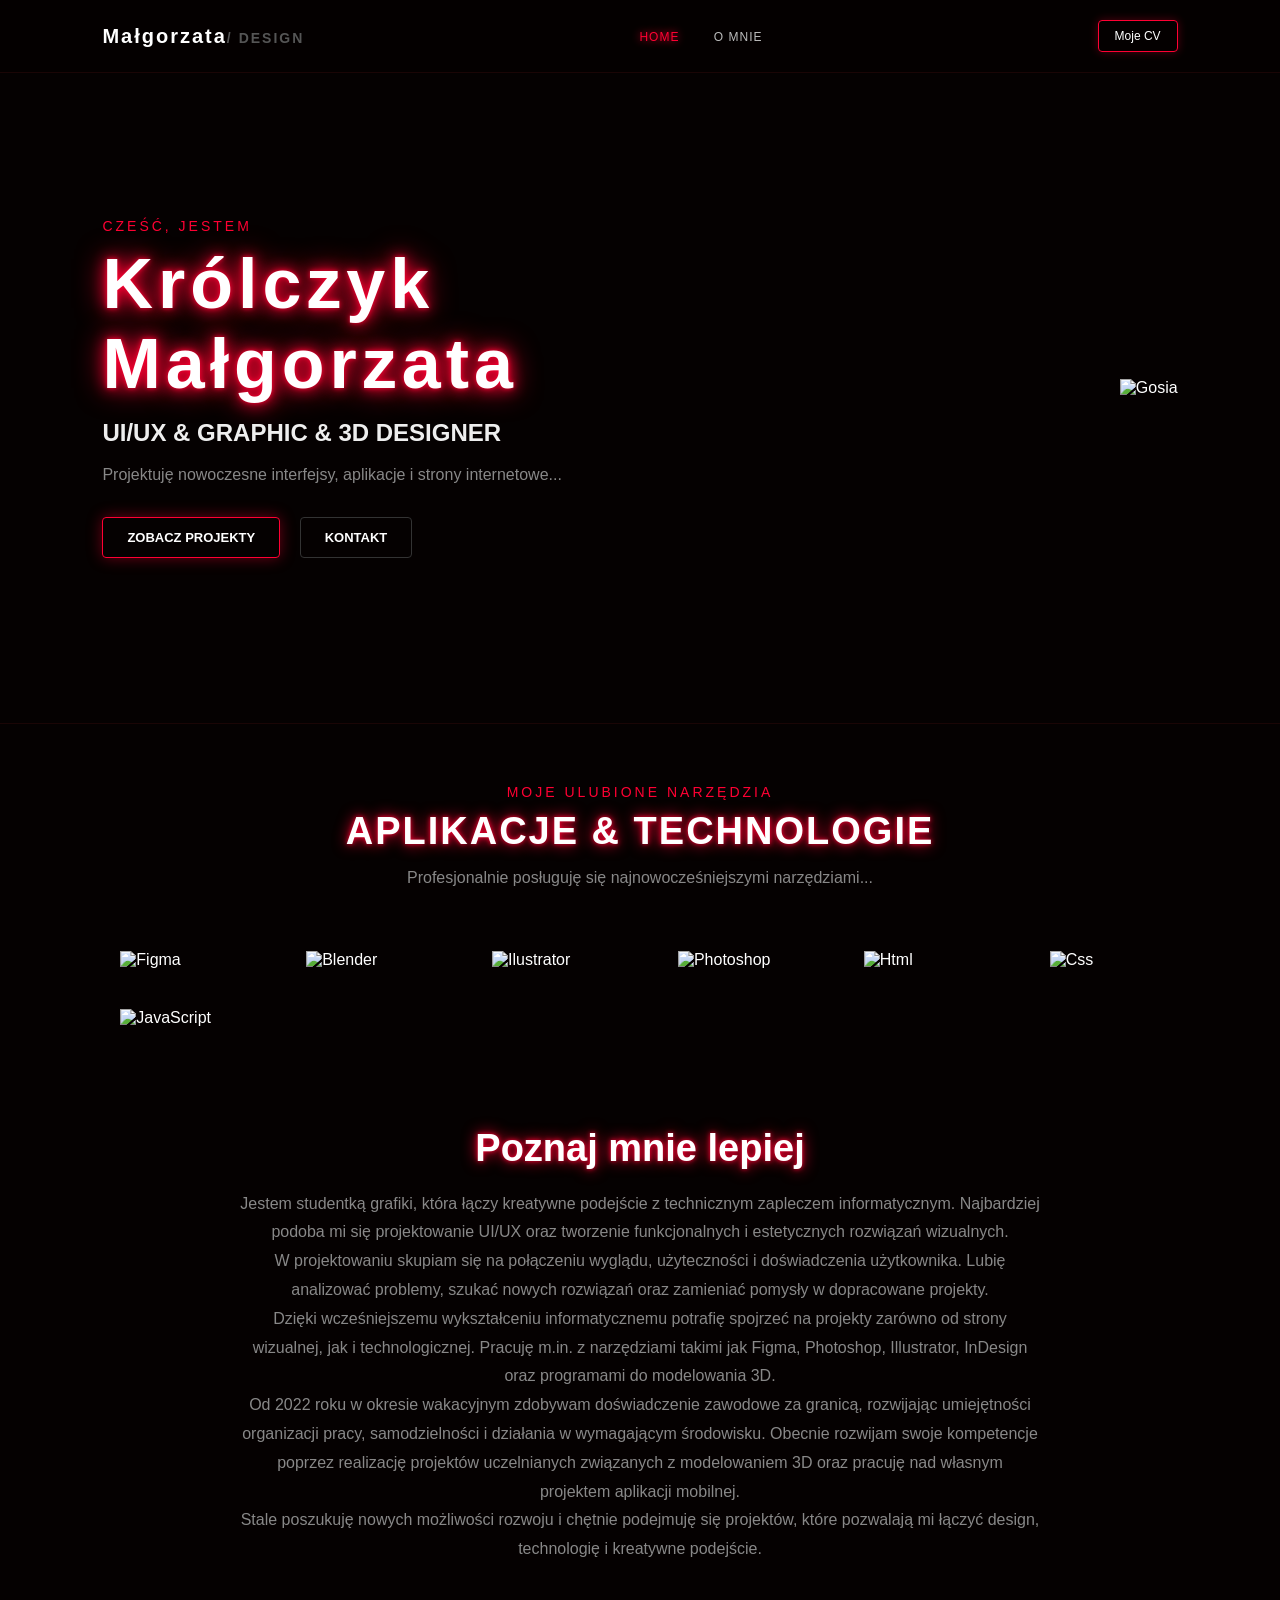
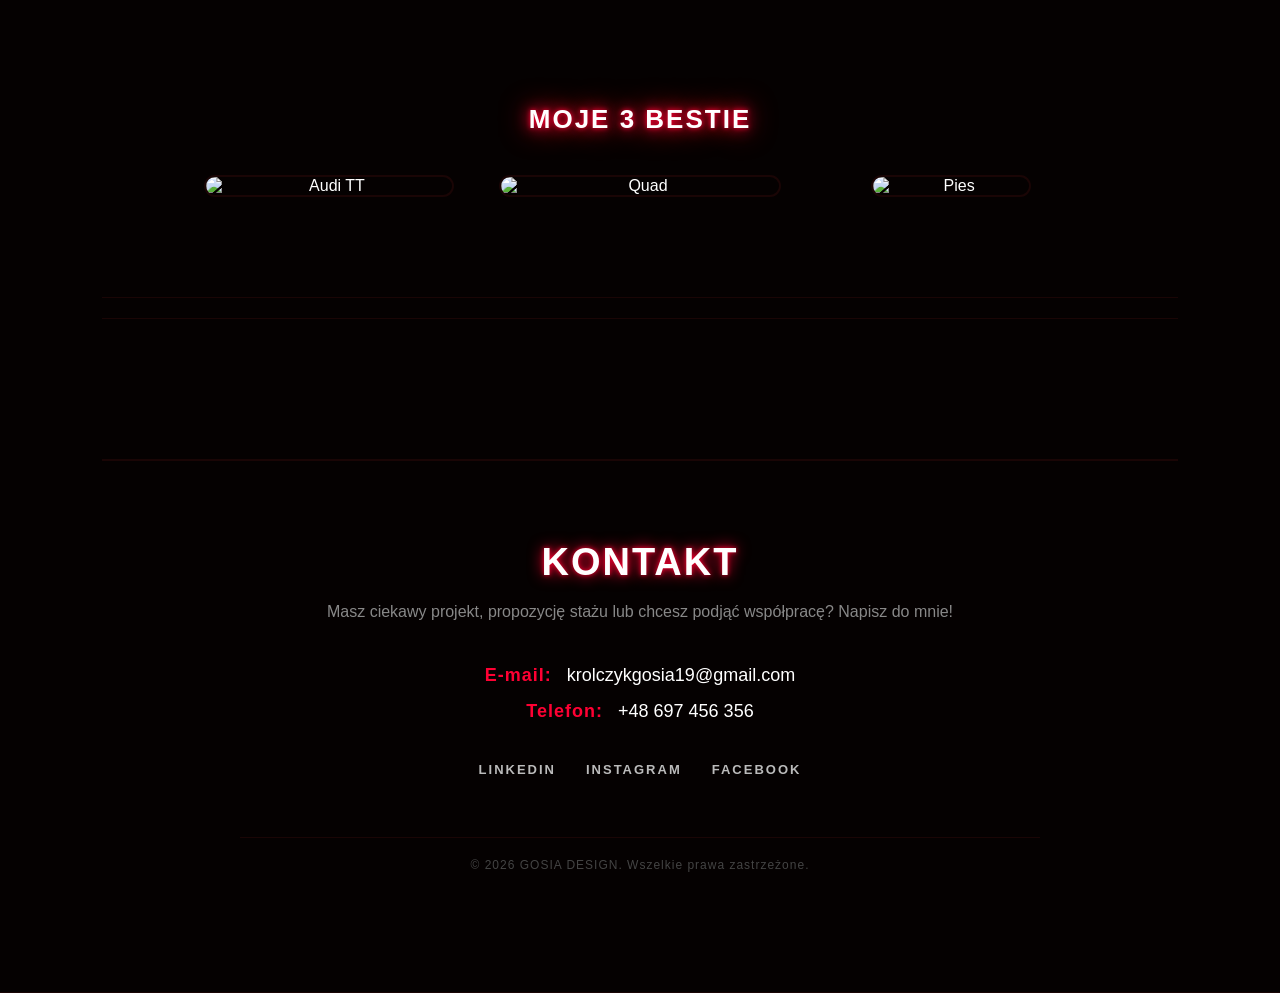
==== index.html @ f05f7790 "Add files via upload" ====
<!DOCTYPE html>
<html lang="pl">
<head>
    <meta charset="UTF-8">
    <meta name="viewport" content="width=device-width, initial-scale=1.0">
    <title>Małgorzata / DESIGN - Portfolio</title>
    <link rel="stylesheet" href="style.css">
</head>
</body>
<body>

    <nav class="navbar">
        <div class="logo">Małgorzata<span>/ DESIGN</span></div>
        <div class="nav-links">
            <a href="#home" class="active">HOME</a>
            <a href="#o-mnie">O MNIE</a>
        </div>
        <a href="MKrolczyk_CV.pdf" class="btn-cv">Moje CV</a>
    </nav>

    <header id="home" class="hero">
        <div class="hero-text">
            <p class="greeting">CZEŚĆ, JESTEM</p>
            <h1 class="neon-text">Królczyk Małgorzata</h1>
            <h2>UI/UX & GRAPHIC & 3D DESIGNER</h2>
            <p class="description">Projektuję nowoczesne interfejsy, aplikacje i strony internetowe...</p>
            <div class="hero-btns">
              <a href="projekty.html" class="btn-primary">ZOBACZ PROJEKTY</a>
                <a href="#kontakt" class="btn-secondary">KONTAKT</a>
            </div>
        </div>
        <div class="hero-image-container">
  
        <img src="ja.jpg" alt="Gosia" class="hero-avatar">
    </div>
</div>
    </header>
<section id="narzedzia" class="skills-section">
    <div class="skills-container">
        <div class="skills-header">
            <p class="skills-label">MOJE ULUBIONE NARZĘDZIA</p>
            <h2 class="skills-title">APLIKACJE & TECHNOLOGIE</h2>
            <p class="skills-description">Profesjonalnie posługuję się najnowocześniejszymi narzędziami...</p>
        </div>
        <div class="skills-grid">
        <img src="figma.png" alt="Figma">
        <img src="blender.png" alt="Blender">
        <img src="illustrator.png" alt="Ilustrator">
        <img src="photoshop.png" alt="Photoshop">
        <img src="html.png" alt="Html">
        <img src="css.png" alt="Css">
        <img src="java.png" alt="JavaScript">
        </div>
    </div>
</header>

<section id="o-mnie" class="about-section">
    <div class="about-container">
        <h2>Poznaj mnie lepiej</h2>
        <div class="about-text">
            <p>Jestem studentką grafiki, która łączy kreatywne podejście z technicznym zapleczem informatycznym. Najbardziej podoba mi się projektowanie UI/UX oraz tworzenie funkcjonalnych i estetycznych rozwiązań wizualnych.</p>
            
            <p>W projektowaniu skupiam się na połączeniu wyglądu, użyteczności i doświadczenia użytkownika. Lubię analizować problemy, szukać nowych rozwiązań oraz zamieniać pomysły w dopracowane projekty.</p>
            
            <p>Dzięki wcześniejszemu wykształceniu informatycznemu potrafię spojrzeć na projekty zarówno od strony wizualnej, jak i technologicznej. Pracuję m.in. z narzędziami takimi jak Figma, Photoshop, Illustrator, InDesign oraz programami do modelowania 3D.</p>
            
            <p>Od 2022 roku w okresie wakacyjnym zdobywam doświadczenie zawodowe za granicą, rozwijając umiejętności organizacji pracy, samodzielności i działania w wymagającym środowisku. Obecnie rozwijam swoje kompetencje poprzez realizację projektów uczelnianych związanych z modelowaniem 3D oraz pracuję nad własnym projektem aplikacji mobilnej.</p>
            
            <p>Stale poszukuję nowych możliwości rozwoju i chętnie podejmuję się projektów, które pozwalają mi łączyć design, technologię i kreatywne podejście.</p>
        </div>
        <div class="about-gallery-section">
            <h3 class="gallery-title">Moje 3 bestie </h3>
           <div class="gallery-grid">
    <div class="gallery-item item-tt"><img src="tt.jpg" alt="Audi TT"></div>
    <div class="gallery-item item-quad"><img src="quad.jpg" alt="Quad"></div>
    <div class="gallery-item item-kot"><img src="pies.png" alt="Pies"></div>
</div>
        </div>
    </div>
</section>

    <section id="narzedzia" class="skills-section">
</section>
<footer id="kontakt" class="contact-section">
        <div class="contact-container">
            <h2 class="contact-title">KONTAKT</h2>
            <p class="contact-subtitle">Masz ciekawy projekt, propozycję stażu lub chcesz podjąć współpracę? Napisz do mnie!</p>
            
            <div class="contact-info">
                <div class="contact-item">
                    <span class="contact-label">E-mail:</span>
                    <a href="mailto:krolczykgosia19@gmail.com" class="contact-link">krolczykgosia19@gmail.com</a>
                </div>
                <div class="contact-item">
                    <span class="contact-label">Telefon:</span>
                    <a href="tel:+48687456356" class="contact-link">+48 697 456 356</a>
                </div>
            </div>

            <div class="contact-socials">
                <a href="https://www.linkedin.com/in/małgorzata-królczyk-ab52612a2/" target="_blank">LINKEDIN</a>
                <a href="https://www.instagram.com/gosia_krl/" target="_blank">INSTAGRAM</a>
                <a href="https://www.facebook.com/profile.php?id=100094417654648&locale=pl_PL" target="_blank">FACEBOOK</a>
            </div>
            
            <p class="copyright">&copy; 2026 GOSIA DESIGN. Wszelkie prawa zastrzeżone.</p>
        </div>
    </footer>
</body>
</html>
---- style.css ----
* {
    margin: 0;
    padding: 0;
    box-sizing: border-box;
    font-family: 'Segoe UI', Tahoma, Geneva, Verdana, sans-serif;
}
html {
    scroll-behavior: smooth;
}
body {
    background-color: #050101; 
    color: #ffffff;
    overflow-x: hidden;
}

.navbar {
    display: flex;
    justify-content: space-between;
    align-items: center;
    padding: 20px 8%;
    background-color: rgba(5, 1, 1, 0.95);
    border-bottom: 1px solid #1a0505;
}

.logo {
    font-weight: bold;
    font-size: 20px;
    letter-spacing: 2px;
}

.logo span {
    color: #555;
    font-size: 14px;
}

.nav-links a {
    color: #bbb;
    text-decoration: none;
    margin: 0 15px;
    font-size: 12px;
    letter-spacing: 1px;
    transition: 0.3s;
}

.nav-links a:hover, .nav-links a.active {
    color: #ff0033;
    text-shadow: 0 0 8px #ff0033;
}

.btn-cv {
    border: 1px solid #ff0033;
    color: #fff;
    text-decoration: none;
    padding: 8px 16px;
    font-size: 12px;
    border-radius: 4px;
    box-shadow: 0 0 10px rgba(255, 0, 51, 0.3);
    transition: 0.3s;
}

.btn-cv:hover {
    background: #ff0033;
    box-shadow: 0 0 20px #ff0033;
}

.hero {
    display: flex;
    justify-content: space-between;
    align-items: center;
    padding: 100px 8%;
    min-height: 70vh;
}

.hero-text {
    max-width: 50%;
}

.greeting {
    color: #ff0033;
    font-size: 14px;
    letter-spacing: 3px;
    margin-bottom: 10px;
}

.neon-text {
    font-size: 70px;
    color: #fff;
    letter-spacing: 5px;
    text-shadow: 
        0 0 5px #ff0033,
        0 0 15px #ff0033,
        0 0 30px #ff0033;
}

.hero h2 {
    font-size: 24px;
    margin: 15px 0;
    color: #eee;
}

.description {
    color: #888;
    line-height: 1.6;
    margin-bottom: 30px;
}

.hero-btns a {
    text-decoration: none;
    padding: 12px 24px;
    font-size: 13px;
    font-weight: bold;
    border-radius: 4px;
    display: inline-block;
    margin-right: 15px;
    transition: 0.3s;
}

.btn-primary {
    border: 1px solid #ff0033;
    color: #fff;
    box-shadow: 0 0 15px rgba(255, 0, 51, 0.4);
}

.btn-primary:hover {
    background: #ff0033;
    box-shadow: 0 0 25px #ff0033;
}

.btn-secondary {
    border: 1px solid #333;
    color: #fff;
}

.btn-secondary:hover {
    border-color: #ff0033;
    box-shadow: 0 0 15px rgba(255, 0, 51, 0.3);
}

.hero-image-container {
    position: relative;
}
.neon-circle {
    width: 380px;
    height: 380px;
    border-radius: 50%;
    border: 2px solid #ff0033;
    box-shadow: 
        0 0 20px #ff0033,
        inset 0 0 20px #ff0033;
    display: flex;
    justify-content: center;
    align-items: center;
    overflow: hidden;
    background: radial-gradient(circle, #550011 0%, #1a0206 100%); 
}
.hero-avatar {
    width: 100%;
    height: 100%;
    object-fit: cover;
    display: block;
}


.placeholder-avatar {
    width: 100%;
    height: 100%;
    background: linear-gradient(45deg, #110303, #330007);
}
.skills-section {
    padding: 60px 8% 80px; /* Zmniejszono górny odstęp ze 180px do 60px */
    background-color: #050101;
    border-top: 1px solid #1a0505;
    border-bottom: 1px solid #1a0505;
    margin-top: 20px;       /* Zmniejszono margines z 40px do 20px */
}


.skills-container {
    max-width: 1200px;
    margin: 0 auto;
}

/* Nagłówek sekcji */
.skills-header {
    text-align: center;
    margin-bottom: 60px;
}

.skills-label {
    color: #ff0033;
    font-size: 14px;
    letter-spacing: 3px;
    margin-bottom: 10px;
    text-transform: uppercase;
}

.skills-title {
    font-size: 38px;
    color: #fff;
    letter-spacing: 2px;
    margin-bottom: 12px;
    text-shadow: 
        0 0 5px #ff0033,
        0 0 15px #ff0033;
}

.skills-description {
    color: #888;
    font-size: 16px;
    line-height: 1.6;
    max-width: 600px;
    margin: 0 auto;
}

/* Siatka ikon */
.skills-grid {
    display: grid;
    grid-template-columns: repeat(auto-fit, minmax(140px, 1fr));
    gap: 40px;
    justify-items: center;
}

/* Pojedyncza ikona */
.skill-item {
    display: flex;
    flex-direction: column;
    align-items: center;
    transition: all 0.3s ease;
    cursor: pointer;
}

.skill-item:hover {
    transform: translateY(-10px);
}

/* Kontener ikony */
.skill-icon {
    width: 95px;
    height: 95px;
    background-color: #0a0202;
    border: 2px solid #1a0505;
    border-radius: 12px;
    display: flex;
    justify-content: center;
    align-items: center;
    margin-bottom: 15px;
    transition: all 0.3s ease;
    position: relative;
    overflow: hidden;
}

.skill-icon::before {
    content: '';
    position: absolute;
    top: 0;
    left: 0;
    right: 0;
    bottom: 0;
    background: radial-gradient(circle, rgba(255, 0, 51, 0.1) 0%, transparent 70%);
    opacity: 0;
    transition: opacity 0.3s ease;
}

.skill-item:hover .skill-icon {
    border-color: #ff0033;
    box-shadow: 
        0 0 15px rgba(255, 0, 51, 0.4),
        inset 0 0 15px rgba(255, 0, 51, 0.1);
    background-color: #110303;
}

.skill-item:hover .skill-icon::before {
    opacity: 1;
}

/* Obrazy ikon */
.skill-icon img {
    width: 60px;
    height: 60px;
    object-fit: contain;
    filter: drop-shadow(0 0 8px rgba(255, 0, 51, 0.3));
    transition: all 0.3s ease;
    z-index: 1;
}

.skill-item:hover .skill-icon img {
    filter: drop-shadow(0 0 15px rgba(255, 0, 51, 0.8));
    transform: scale(1.1);
}

/* Nazwa narzędzia */
.skill-name {
    color: #bbb;
    font-size: 13px;
    letter-spacing: 1px;
    text-transform: uppercase;
    text-align: center;
    transition: all 0.3s ease;
}

.skill-item:hover .skill-name {
    color: #ff0033;
    text-shadow: 0 0 8px #ff0033;
}

/* Responsywność */
@media (max-width: 1024px) {
    .skills-grid {
        grid-template-columns: repeat(auto-fit, minmax(120px, 1fr));
        gap: 30px;
    }

    .skills-title {
        font-size: 36px;
    }
}

@media (max-width: 768px) {
    .skills-section {
        padding: 60px 5%;
    }

    .skills-grid {
        grid-template-columns: repeat(auto-fit, minmax(100px, 1fr));
        gap: 25px;
    }

    .skill-icon {
        width: 100px;
        height: 100px;
    }

    .skill-icon img {
        width: 65px;
        height: 65px;
    }

    .skills-title {
        font-size: 28px;
    }

    .skills-description {
        font-size: 14px;
    }
}

@media (max-width: 480px) {
    .skills-section {
        padding: 40px 4%;
    }

    .skills-grid {
        grid-template-columns: repeat(auto-fit, minmax(85px, 1fr));
        gap: 20px;
    }

    .skill-icon {
        width: 85px;
        height: 85px;
    }

    .skill-icon img {
        width: 55px;
        height: 55px;
    }

    .skills-title {
        font-size: 22px;
    }

    .skill-name {
        font-size: 11px;
    }
}
.skills-grid img {
    width: 110px;
    height: auto;
    transition: 0.3s;
}

.skills-grid img:hover {
    transform: scale(1.05);
}
.about-section {
    padding: 100px 8%;
    background-color: #050101;
    text-align: center;
    border-bottom: 1px solid #1a0505;
}

.about-section h2 {
    font-size: 38px;
    color: #fff;
    margin-bottom: 20px;
    text-shadow: 0 0 5px #ff0033, 0 0 15px #ff0033;
}

.about-section p {
    color: #888;
    max-width: 800px;
    margin: 0 auto;
    line-height: 1.8;
    font-size: 16px;
}
/* Sekcja galerii */
.about-gallery-section {
    margin-top: 140px; 
    text-align: center;
}

/* POPRAWIONY NAPIS – TERAZ JEST CZERWONYM NEONEM */
.gallery-title {
    font-size: 26px;
    color: #fff;
    margin-bottom: 40px;
    letter-spacing: 2px;
    text-transform: uppercase;
    text-shadow: 
        0 0 5px #ff0033,
        0 0 15px #ff0033,
        0 0 30px #ff0033; /* Ten sam neonowy blask co w logo i nagłówkach */
}

/* Siatka dla 3 zdjęć */
.gallery-grid {
    display: grid;
    grid-template-columns: repeat(auto-fit, minmax(220px, 1fr));
    gap: 30px;
    justify-items: center;
    align-items: center; /* Wyrównuje zdjęcia w pionie, jeśli mają teraz różne proporcje */
}

/* Kontener na zdjęcie */
.gallery-item {
    width: 100%;
    border-radius: 12px;
    overflow: hidden;
    border: 2px solid #1a0505;
    transition: all 0.3s ease;
}

/* INDYWIDUALNE ROZMIARY ZDJĘĆ: */

.item-tt {
    max-width: 250px; /* Audi TT zostaje w standardowym rozmiarze */
}

.item-quad {
    max-width: 300px; /* POWIĘKSZONY QUAD (wcześniej było 250px) */
}

.item-kot {
    max-width: 160px; /* ZMNIEJSZONY KOT (wcześniej było 250px) */
}

/* Efekt najechania (neon wokół ramki) */
.gallery-item:hover {
    border-color: #ff0033;
    box-shadow: 0 0 20px rgba(255, 0, 51, 0.5);
    transform: translateY(-5px);
}

/* Obrazki wewnątrz ramek */
.gallery-item img {
    width: 100%;
    height: auto;
    display: block;
}

/* Efekt najechania (neon wokół ramki) */
.gallery-item:hover {
    border-color: #ff0033;
    box-shadow: 0 0 20px rgba(255, 0, 51, 0.5);
    transform: translateY(-5px);
}

/* POPRAWIONE ZDJĘCIA – JUŻ NIE SĄ UCIĘTE */
.gallery-item img {
    width: 100%;
    height: auto; /* Zmieniono ze 180px na auto – zdjęcie dopasuje się naturalnie bez ucinania */
    display: block;
}
/* ==========================================================================
   STYLE DLA PODSTRONY Z PROJEKTAMI
   ========================================================================== */

.projects-section {
    padding: 60px 8% 100px;
    max-width: 1200px;
    margin: 0 auto;
    text-align: center;
}

.projects-title {
    font-size: 42px;
    color: #fff;
    letter-spacing: 3px;
    margin-bottom: 10px;
    text-shadow: 
        0 0 5px #ff0033,
        0 0 15px #ff0033;
}

.projects-subtitle {
    color: #888;
    font-size: 16px;
    margin-bottom: 60px;
}

/* Siatka projektów */
.projects-grid {
    display: grid;
    grid-template-columns: repeat(auto-fit, minmax(300px, 1fr));
    gap: 40px;
}

/* Karta pojedynczego projektu */
.project-card {
    background-color: #0a0202;
    border: 2px solid #1a0505;
    border-radius: 12px;
    overflow: hidden;
    transition: all 0.3s ease;
    text-align: left;
    cursor: pointer;
}

/* Efekt najechania na kartę projektu */
.project-card:hover {
    border-color: #ff0033;
    box-shadow: 0 0 25px rgba(255, 0, 51, 0.4);
    transform: translateY(-8px);
}

/* Miejsce na zdjęcie projektu */
.project-img {
    width: 100%;
    height: 220px;
    overflow: hidden;
    border-bottom: 2px solid #1a0505;
    background: #110303; /* Tło zanim załaduje się zdjęcie */
}

.project-img img {
    width: 100%;
    height: 100%;
    object-fit: cover;
    transition: transform 0.3s ease;
}

.project-card:hover .project-img img {
    transform: scale(1.05); /* Delikatne przybliżenie zdjęcia przy najechaniu */
}

/* Opis projektu pod zdjęciem */
.project-info {
    padding: 25px;
}

.project-tag {
    display: inline-block;
    background-color: rgba(255, 0, 51, 0.1);
    color: #ff0033;
    border: 1px solid #ff0033;
    padding: 4px 12px;
    font-size: 11px;
    border-radius: 4px;
    font-weight: bold;
    letter-spacing: 1px;
    margin-bottom: 15px;
    text-transform: uppercase;
}

.project-info h3 {
    color: #fff;
    font-size: 22px;
    margin-bottom: 10px;
}

.project-info p {
    color: #888;
    font-size: 14px;
    line-height: 1.6;
}
.gallery-modal {
    display: none; /* Domyślnie ukryte */
    position: fixed;
    z-index: 1000;
    left: 0;
    top: 0;
    width: 100%;
    height: 100%;
    background-color: rgba(5, 1, 1, 0.95); /* Ciemne tło strony z lekką przezroczystością */
    justify-content: center;
    align-items: center;
    backdrop-filter: blur(8px); /* Efekt rozmycia tła za okienkiem */
}

/* Przycisk zamknij (X) */
.close-modal {
    position: absolute;
    top: 30px;
    right: 40px;
    color: #fff;
    font-size: 50px;
    font-weight: bold;
    cursor: pointer;
    transition: 0.3s;
}

.close-modal:hover {
    color: #ff0033;
    text-shadow: 0 0 10px #ff0033;
}

/* Kontener na zawartość galerii */
.modal-content {
    width: 90%;
    max-width: 1000px;
    max-height: 80%;
    overflow-y: auto; /* Przewijanie galerii w pionie, jeśli zdjęć jest dużo */
    padding: 20px;
}

/* Układ zdjęć wewnątrz okienka (siatka pionowa lub dwukolumnowa) */
.modal-grid {
    display: grid;
    grid-template-columns: 1fr; /* Zdjęcia jedno pod drugim w pełnej okazałości */
    gap: 30px;
    justify-items: center;
}

/* Wygląd zdjęć w galerii */
.modal-grid img {
    width: 100%;
    max-width: 550px; /* ZMNIEJSZONO Z 850px NA 550px – teraz zdjęcia będą zgrabniejsze i nie zajmą całego ekranu */
    height: auto;
    border-radius: 8px;
    border: 2px solid #1a0505;
    box-shadow: 0 0 20px rgba(0, 0, 0, 0.8);
    transition: border-color 0.3s;
}

/* Neonowy akcent po najechaniu na zdjęcie wewnątrz galerii */
.modal-grid img:hover {
    border-color: #ff0033;
}

/* Estetyczny wygląd paska przewijania wewnątrz okienka */
.modal-content::-webkit-scrollbar {
    width: 6px;
}
.modal-content::-webkit-scrollbar-thumb {
    background-color: #ff0033;
    border-radius: 10px;
}
.modal-content::-webkit-scrollbar-track {
    background: #050101;
}
.contact-section {
    padding: 80px 8% 40px;
    background-color: #050101; /* Ten sam głęboki czarny odcień */
    border-top: 1px solid #1a0505; /* Delikatna linia oddzielająca sekcje */
    text-align: center;
}

.contact-container {
    max-width: 800px;
    margin: 0 auto;
}

.contact-title {
    font-size: 38px;
    color: #fff;
    letter-spacing: 2px;
    margin-bottom: 15px;
    text-shadow: 
        0 0 5px #ff0033,
        0 0 15px #ff0033; /* Neonowy blask spójny z resztą strony */
}

.contact-subtitle {
    color: #888;
    font-size: 16px;
    margin-bottom: 40px;
    line-height: 1.6;
}

.contact-info {
    display: flex;
    flex-direction: column;
    gap: 15px;
    margin-bottom: 40px;
}

.contact-item {
    font-size: 18px;
}

.contact-label {
    color: #ff0033; /* Czerwone wyróżnienie dla etykiet */
    font-weight: bold;
    margin-right: 10px;
    letter-spacing: 1px;
}

.contact-link {
    color: #fff;
    text-decoration: none;
    transition: 0.3s;
}

/* Efekt najechania na e-mail lub telefon */
.contact-link:hover {
    color: #ff0033;
    text-shadow: 0 0 8px #ff0033;
}

/* Menu z mediami społecznościowymi */
.contact-socials {
    display: flex;
    justify-content: center;
    gap: 30px;
    margin-bottom: 60px;
}

.contact-socials a {
    color: #bbb;
    text-decoration: none;
    font-size: 13px;
    letter-spacing: 2px;
    font-weight: bold;
    transition: 0.3s;
}

.contact-socials a:hover {
    color: #ff0033;
    text-shadow: 0 0 8px #ff0033;
}

/* Dopisek o prawach autorskich na samym dole */
.copyright {
    color: #444;
    font-size: 12px;
    border-top: 1px solid #1a0505;
    padding-top: 20px;
    letter-spacing: 1px;
}
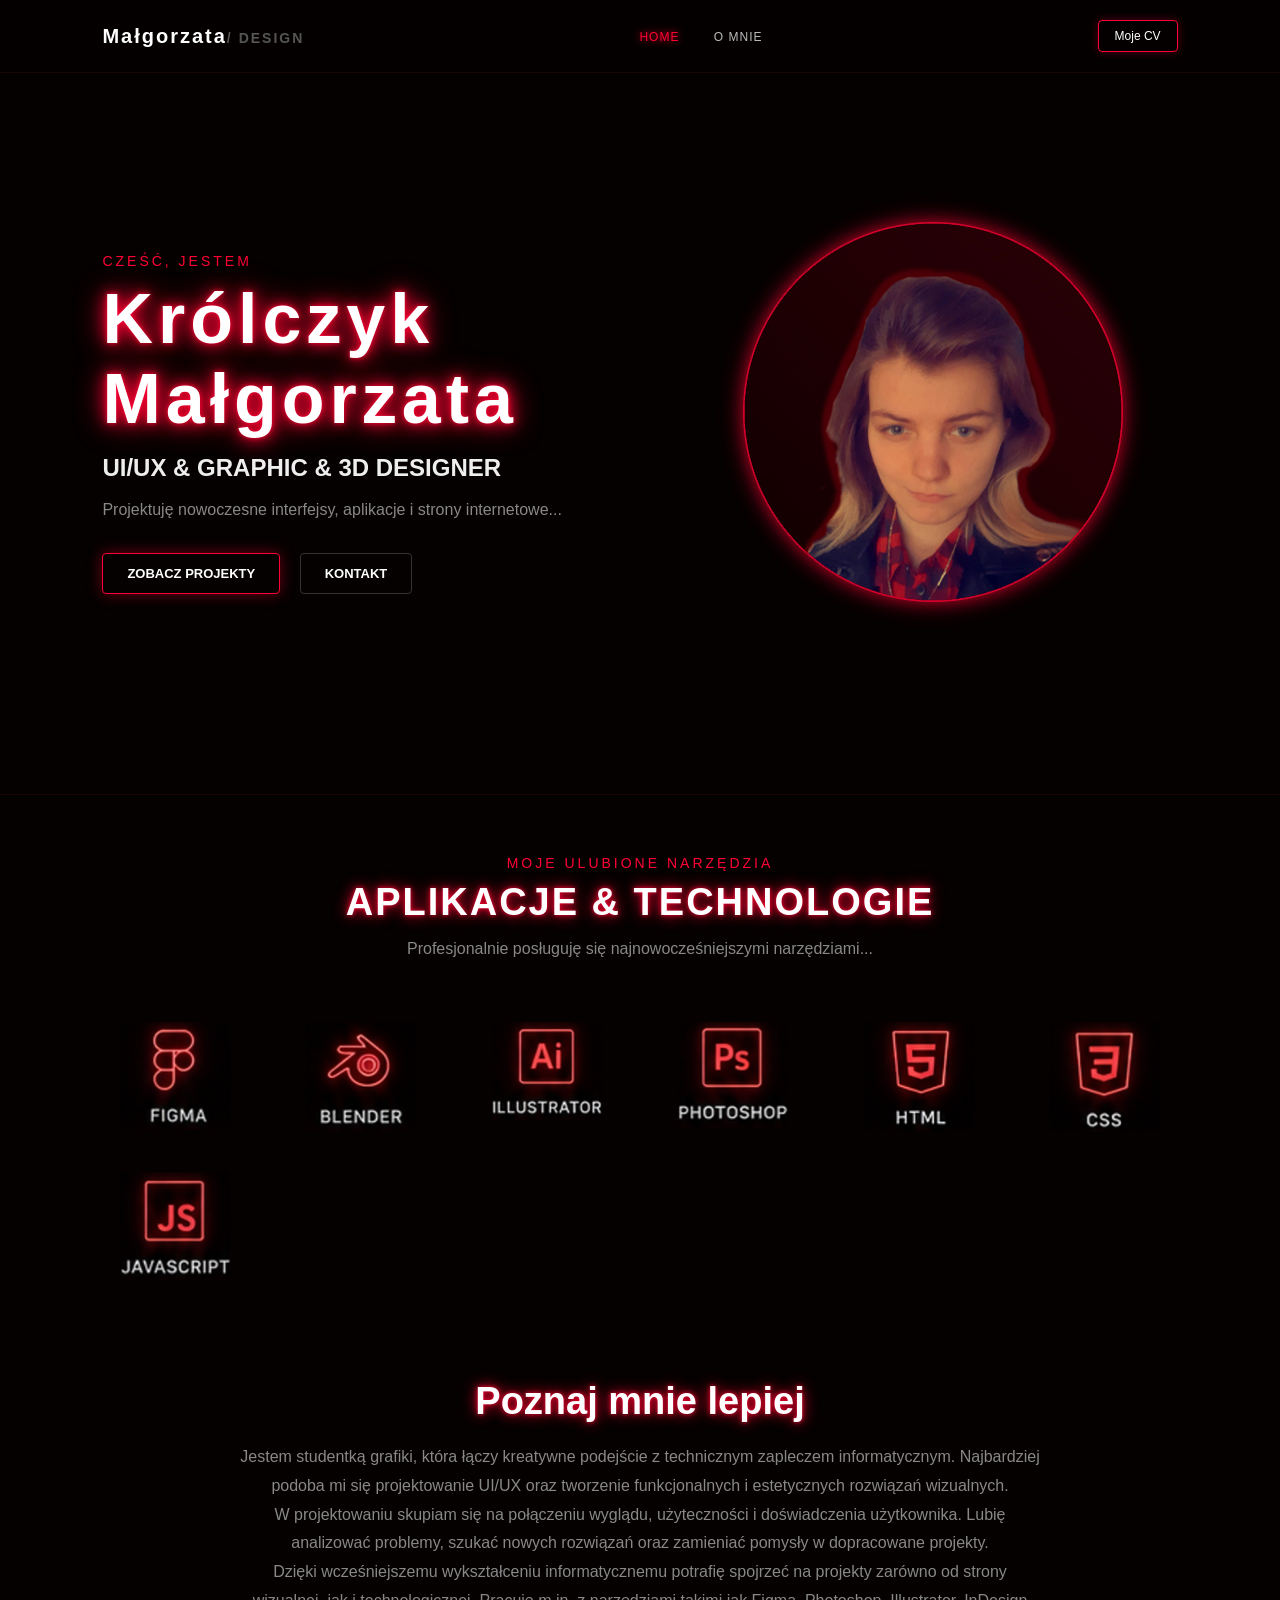
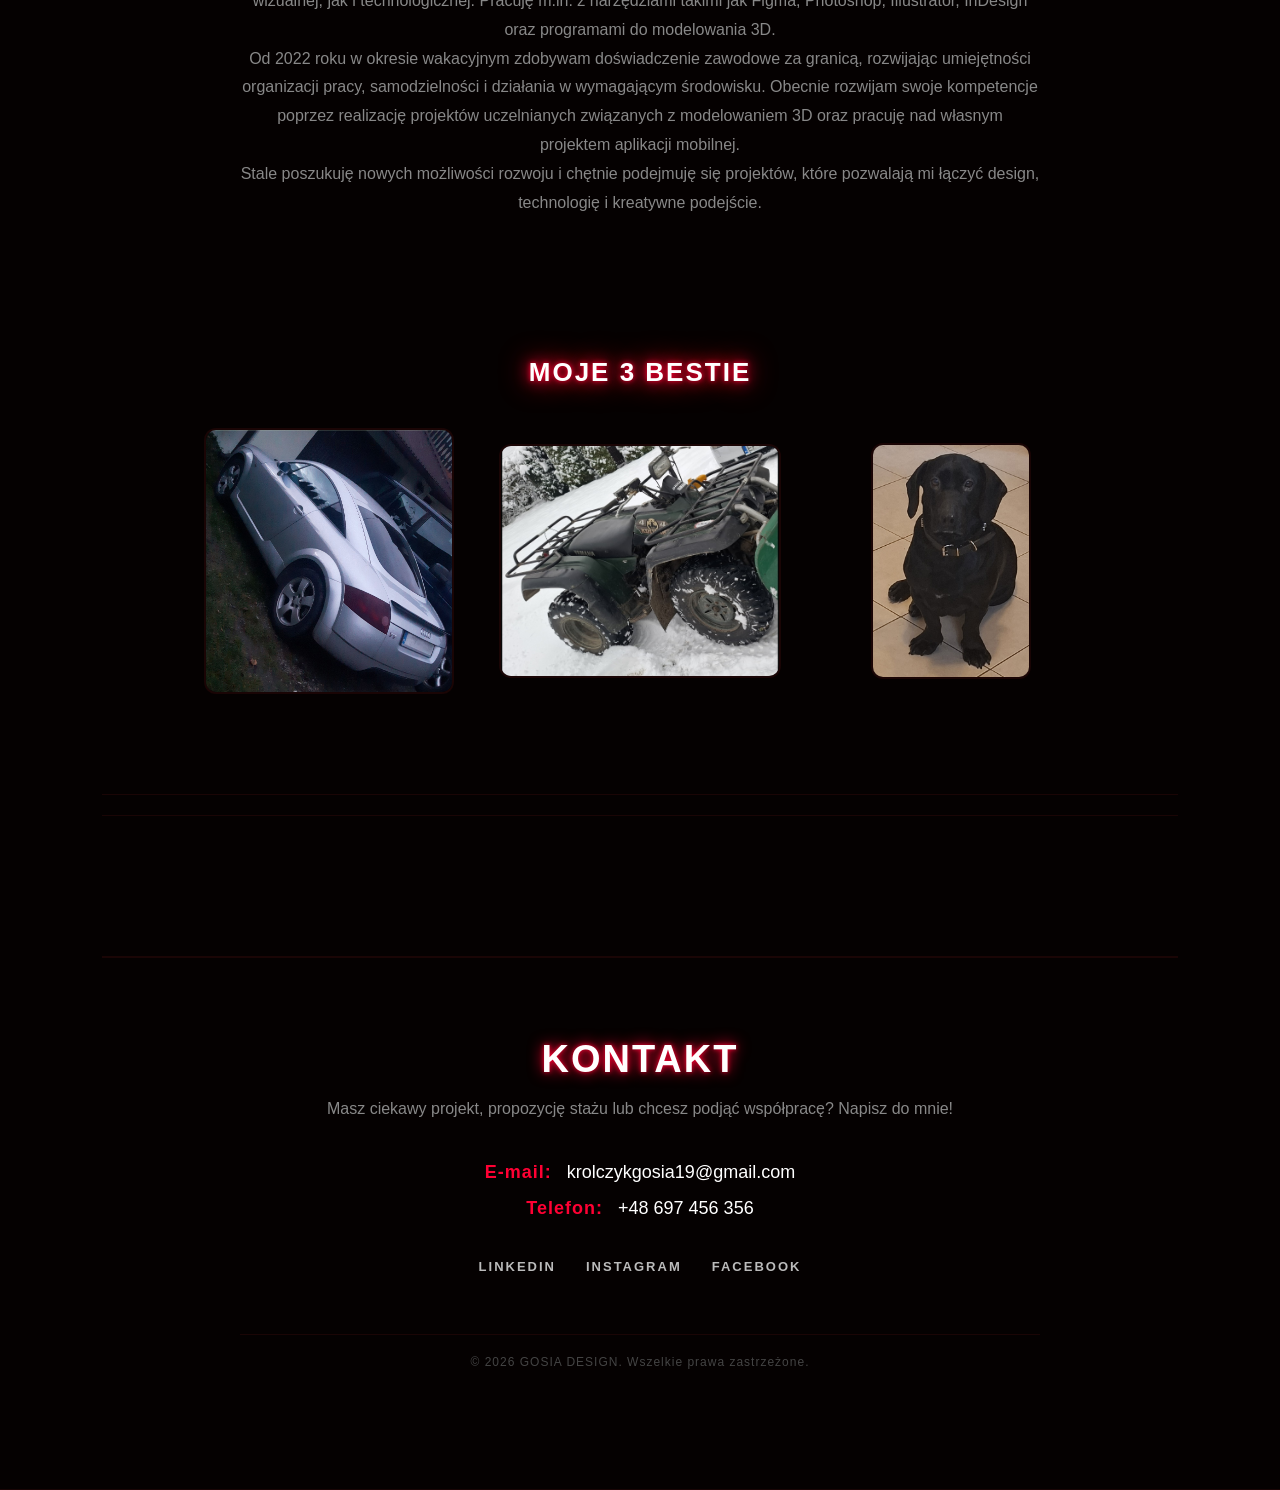
==== commit e8d2448a: "Update phone number link in index.html" ====
--- a/index.html
+++ b/index.html
@@ -93,7 +93,7 @@
                 </div>
                 <div class="contact-item">
                     <span class="contact-label">Telefon:</span>
-                    <a href="tel:+48687456356" class="contact-link">+48 697 456 356</a>
+                    <a href="tel:+48697456356" class="contact-link">+48 697 456 356</a>
                 </div>
             </div>
 
@@ -107,4 +107,4 @@
         </div>
     </footer>
 </body>
-</html>+</html>
